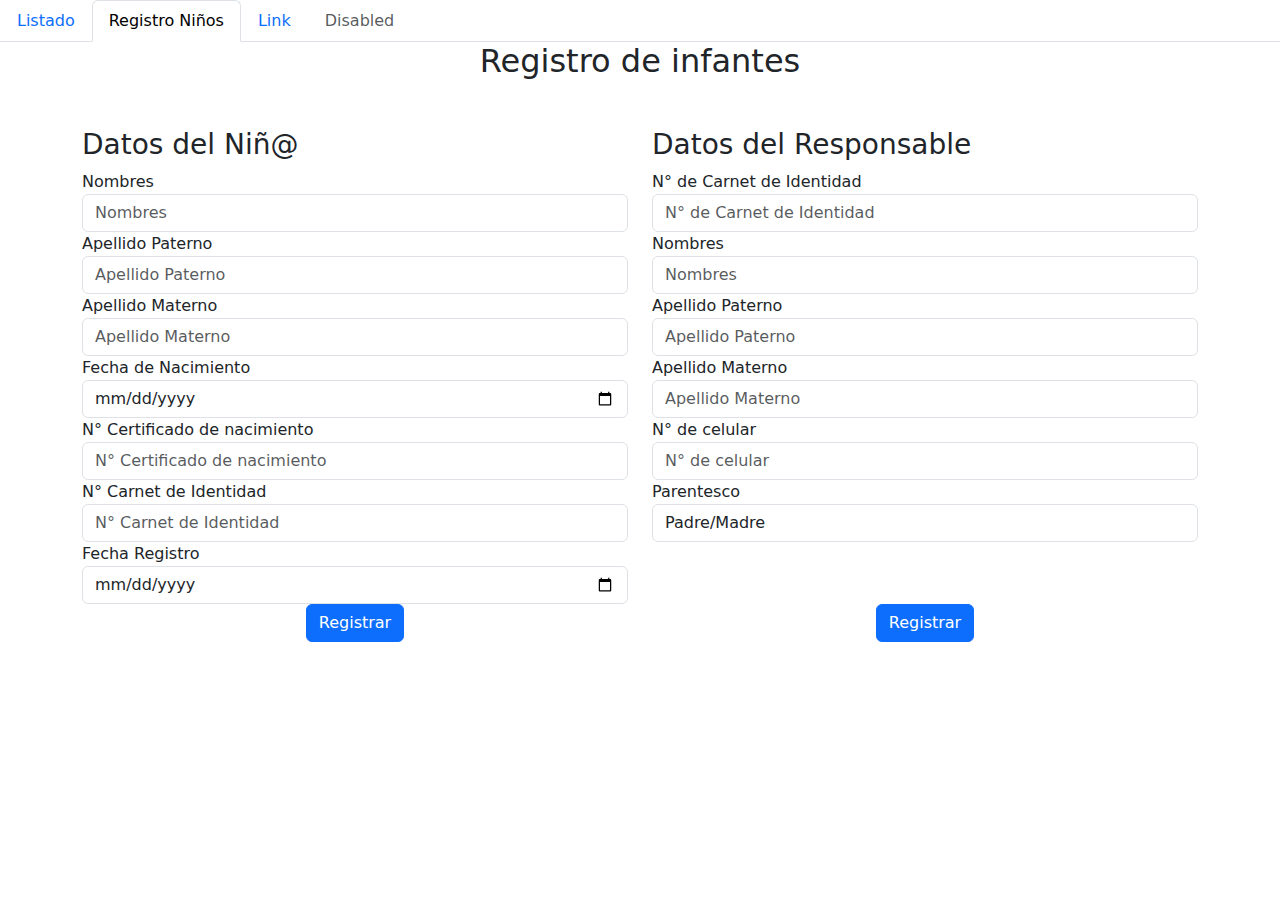
==== registroNiños.html @ 27c2f125 "creacion de proyecto y vistas" ====
<!DOCTYPE html>
<html lang="en">
  <head>
    <meta charset="UTF-8" />
    <meta name="viewport" content="width=device-width, initial-scale=1.0" />
    <title>Document</title>
    <!-- Bootstrap CSS -->
    <link rel="stylesheet" href="css/bootstrap.min.css" />
  </head>
  <body>
    <ul class="nav nav-tabs">
      <li class="nav-item">
        <a class="nav-link" href="index.html">Listado</a>
      </li>
      <li class="nav-item">
        <a class="nav-link active" href="registroNiños.html">Registro Niños</a>
      </li>
      <li class="nav-item">
        <a class="nav-link" href="#">Link</a>
      </li>
      <li class="nav-item">
        <a class="nav-link disabled" aria-disabled="true">Disabled</a>
      </li>
    </ul>
    <div class="container">
      <h2 class="text-center mb-5">Registro de infantes</h2>
      <div class="row">
        <div class="col-md-6">
          <div
            class="form-box d-flex flex-column justify-content-between h-100"
          >
            <h3 class="form-title">Datos del Niñ@</h3>
            <form class="d-flex flex-column justify-content-between h-100">
              <div>
                <div class="form-group">
                  <label for="nombresNino">Nombres</label>
                  <input
                    type="text"
                    class="form-control"
                    id="nombresNino"
                    placeholder="Nombres"
                  />
                </div>
                <div class="form-group">
                  <label for="apellidoPaternoNino">Apellido Paterno</label>
                  <input
                    type="text"
                    class="form-control"
                    id="apellidoPaternoNino"
                    placeholder="Apellido Paterno"
                  />
                </div>
                <div class="form-group">
                  <label for="apellidoMaternoNino">Apellido Materno</label>
                  <input
                    type="text"
                    class="form-control"
                    id="apellidoMaternoNino"
                    placeholder="Apellido Materno"
                  />
                </div>
                <div class="form-group">
                  <label for="fechaNacimientoNino">Fecha de Nacimiento</label>
                  <div class="input-group">
                    <input
                      type="date"
                      class="form-control"
                      id="fechaNacimientoNino"
                    />
                  </div>
                </div>
                <div class="form-group">
                  <label for="certificadoNacimientoNino"
                    >N° Certificado de nacimiento</label
                  >
                  <input
                    type="text"
                    class="form-control"
                    id="certificadoNacimientoNino"
                    placeholder="N° Certificado de nacimiento"
                  />
                </div>
                <div class="form-group">
                  <label for="ciNino">N° Carnet de Identidad</label>
                  <input
                    type="text"
                    class="form-control"
                    id="ciNino"
                    placeholder="N° Carnet de Identidad"
                  />
                </div>
                <div class="form-group">
                  <label for="fechaRegistroNino">Fecha Registro</label>
                  <div class="input-group">
                    <input
                      type="date"
                      class="form-control"
                      id="fechaRegistroNino"
                    />
                  </div>
                </div>
              </div>
              <div class="text-center">
                <button type="submit" class="btn btn-primary">Registrar</button>
              </div>
            </form>
          </div>
        </div>
        <div class="col-md-6">
          <div
            class="form-box d-flex flex-column justify-content-between h-100"
          >
            <h3 class="form-title">Datos del Responsable</h3>
            <form class="d-flex flex-column justify-content-between h-100">
              <div>
                <div class="form-group">
                  <label for="ciResponsable">N° de Carnet de Identidad</label>
                  <input
                    type="text"
                    class="form-control"
                    id="ciResponsable"
                    placeholder="N° de Carnet de Identidad"
                  />
                </div>
                <div class="form-group">
                  <label for="nombresResponsable">Nombres</label>
                  <input
                    type="text"
                    class="form-control"
                    id="nombresResponsable"
                    placeholder="Nombres"
                  />
                </div>
                <div class="form-group">
                  <label for="apellidoPaternoResponsable"
                    >Apellido Paterno</label
                  >
                  <input
                    type="text"
                    class="form-control"
                    id="apellidoPaternoResponsable"
                    placeholder="Apellido Paterno"
                  />
                </div>
                <div class="form-group">
                  <label for="apellidoMaternoResponsable"
                    >Apellido Materno</label
                  >
                  <input
                    type="text"
                    class="form-control"
                    id="apellidoMaternoResponsable"
                    placeholder="Apellido Materno"
                  />
                </div>
                <div class="form-group">
                  <label for="celularResponsable">N° de celular</label>
                  <input
                    type="text"
                    class="form-control"
                    id="celularResponsable"
                    placeholder="N° de celular"
                  />
                </div>
                <div class="form-group">
                  <label for="parentescoResponsable">Parentesco</label>
                  <select class="form-control" id="parentescoResponsable">
                    <option>Padre/Madre</option>
                    <option>Tío/Tía</option>
                    <option>Abuelo/Abuela</option>
                    <option>Otro</option>
                  </select>
                </div>
              </div>
              <div class="text-center">
                <button type="submit" class="btn btn-primary">Registrar</button>
              </div>
            </form>
          </div>
        </div>
      </div>
    </div>

    <!-- Bootstrap JS and dependencies -->
    <script src="js/jquery.min.js"></script>
    <script src="js/popper.min.js"></script>
    <script src="js/bootstrap.min.js"></script>
  </body>
</html>
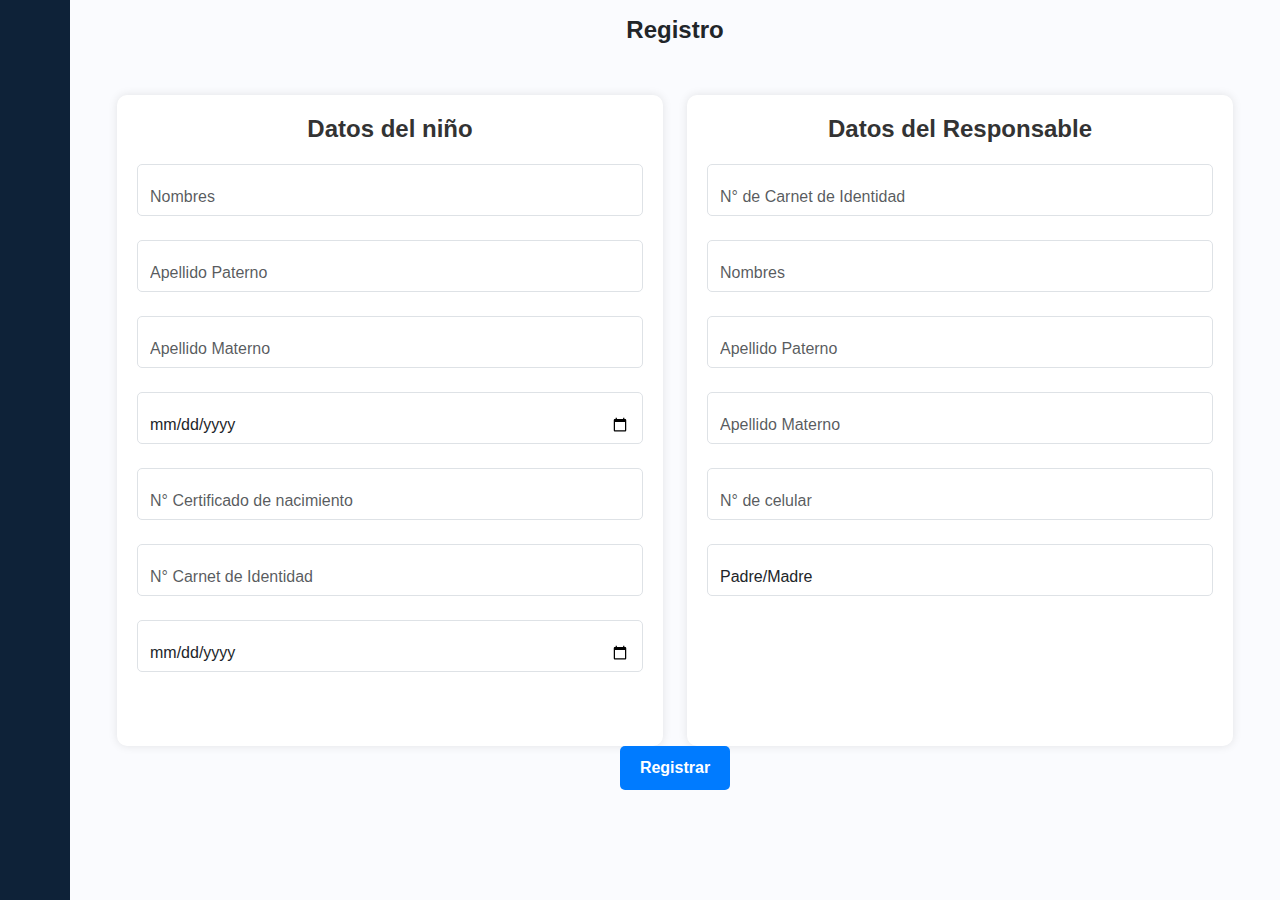
==== commit 188dbafd: "adicion de side bar y aplicacion del mismo" ====
--- a/registroNiños.html
+++ b/registroNiños.html
@@ -1,189 +1,164 @@
 <!DOCTYPE html>
 <html lang="en">
-  <head>
-    <meta charset="UTF-8" />
-    <meta name="viewport" content="width=device-width, initial-scale=1.0" />
-    <title>Document</title>
-    <!-- Bootstrap CSS -->
-    <link rel="stylesheet" href="css/bootstrap.min.css" />
-  </head>
-  <body>
-    <ul class="nav nav-tabs">
-      <li class="nav-item">
-        <a class="nav-link" href="index.html">Listado</a>
-      </li>
-      <li class="nav-item">
-        <a class="nav-link active" href="registroNiños.html">Registro Niños</a>
-      </li>
-      <li class="nav-item">
-        <a class="nav-link" href="#">Link</a>
-      </li>
-      <li class="nav-item">
-        <a class="nav-link disabled" aria-disabled="true">Disabled</a>
-      </li>
-    </ul>
-    <div class="container">
-      <h2 class="text-center mb-5">Registro de infantes</h2>
-      <div class="row">
-        <div class="col-md-6">
-          <div
-            class="form-box d-flex flex-column justify-content-between h-100"
-          >
-            <h3 class="form-title">Datos del Niñ@</h3>
-            <form class="d-flex flex-column justify-content-between h-100">
-              <div>
-                <div class="form-group">
-                  <label for="nombresNino">Nombres</label>
-                  <input
-                    type="text"
-                    class="form-control"
-                    id="nombresNino"
-                    placeholder="Nombres"
-                  />
-                </div>
-                <div class="form-group">
-                  <label for="apellidoPaternoNino">Apellido Paterno</label>
-                  <input
-                    type="text"
-                    class="form-control"
-                    id="apellidoPaternoNino"
-                    placeholder="Apellido Paterno"
-                  />
-                </div>
-                <div class="form-group">
-                  <label for="apellidoMaternoNino">Apellido Materno</label>
-                  <input
-                    type="text"
-                    class="form-control"
-                    id="apellidoMaternoNino"
-                    placeholder="Apellido Materno"
-                  />
-                </div>
-                <div class="form-group">
-                  <label for="fechaNacimientoNino">Fecha de Nacimiento</label>
-                  <div class="input-group">
-                    <input
-                      type="date"
-                      class="form-control"
-                      id="fechaNacimientoNino"
-                    />
-                  </div>
-                </div>
-                <div class="form-group">
-                  <label for="certificadoNacimientoNino"
-                    >N° Certificado de nacimiento</label
-                  >
-                  <input
-                    type="text"
-                    class="form-control"
-                    id="certificadoNacimientoNino"
-                    placeholder="N° Certificado de nacimiento"
-                  />
-                </div>
-                <div class="form-group">
-                  <label for="ciNino">N° Carnet de Identidad</label>
-                  <input
-                    type="text"
-                    class="form-control"
-                    id="ciNino"
-                    placeholder="N° Carnet de Identidad"
-                  />
-                </div>
-                <div class="form-group">
-                  <label for="fechaRegistroNino">Fecha Registro</label>
-                  <div class="input-group">
-                    <input
-                      type="date"
-                      class="form-control"
-                      id="fechaRegistroNino"
-                    />
-                  </div>
-                </div>
-              </div>
-              <div class="text-center">
-                <button type="submit" class="btn btn-primary">Registrar</button>
-              </div>
-            </form>
-          </div>
-        </div>
-        <div class="col-md-6">
-          <div
-            class="form-box d-flex flex-column justify-content-between h-100"
-          >
-            <h3 class="form-title">Datos del Responsable</h3>
-            <form class="d-flex flex-column justify-content-between h-100">
-              <div>
-                <div class="form-group">
-                  <label for="ciResponsable">N° de Carnet de Identidad</label>
-                  <input
-                    type="text"
-                    class="form-control"
-                    id="ciResponsable"
-                    placeholder="N° de Carnet de Identidad"
-                  />
-                </div>
-                <div class="form-group">
-                  <label for="nombresResponsable">Nombres</label>
-                  <input
-                    type="text"
-                    class="form-control"
-                    id="nombresResponsable"
-                    placeholder="Nombres"
-                  />
-                </div>
-                <div class="form-group">
-                  <label for="apellidoPaternoResponsable"
-                    >Apellido Paterno</label
-                  >
-                  <input
-                    type="text"
-                    class="form-control"
-                    id="apellidoPaternoResponsable"
-                    placeholder="Apellido Paterno"
-                  />
-                </div>
-                <div class="form-group">
-                  <label for="apellidoMaternoResponsable"
-                    >Apellido Materno</label
-                  >
-                  <input
-                    type="text"
-                    class="form-control"
-                    id="apellidoMaternoResponsable"
-                    placeholder="Apellido Materno"
-                  />
-                </div>
-                <div class="form-group">
-                  <label for="celularResponsable">N° de celular</label>
-                  <input
-                    type="text"
-                    class="form-control"
-                    id="celularResponsable"
-                    placeholder="N° de celular"
-                  />
-                </div>
-                <div class="form-group">
-                  <label for="parentescoResponsable">Parentesco</label>
-                  <select class="form-control" id="parentescoResponsable">
-                    <option>Padre/Madre</option>
-                    <option>Tío/Tía</option>
-                    <option>Abuelo/Abuela</option>
-                    <option>Otro</option>
-                  </select>
-                </div>
-              </div>
-              <div class="text-center">
-                <button type="submit" class="btn btn-primary">Registrar</button>
-              </div>
-            </form>
-          </div>
+
+<head>
+  <meta charset="UTF-8" />
+  <meta name="viewport" content="width=device-width, initial-scale=1.0" />
+  <title>Document</title>
+  <!-- Bootstrap CSS -->
+  <link rel="stylesheet" href="css/bootstrap.min.css" />
+  <link href="https://cdn.lineicons.com/4.0/lineicons.css" rel="stylesheet">
+  <link rel="stylesheet" href="css/bootstrap.min.css">
+  <link rel="stylesheet" href="styles.css">
+</head>
+
+<body>
+
+  <!-- Sidebar -->
+  <div class="wrapper">
+    <aside id="sidebar">
+      <div class="d-flex">
+        <button class="toggle-btn" type="button">
+          <i class="lni lni-grid-alt"></i>
+        </button>
+        <div class="sidebar-logo">
+          <a href="#">CARTI-</a>
         </div>
       </div>
+      <li class="sidebar-item">
+        <a href="#" class="sidebar-link collapsed has-dropdown" data-bs-toggle="collapse" data-bs-target="#auth"
+          aria-expanded="false" aria-controls="auth">
+          <i class="lni lni-protection"></i>
+          <span>Infantes</span>
+        </a>
+        <ul id="auth" class="sidebar-dropdown list-unstyled collapse" data-bs-parent="#sidebar">
+          <li class="sidebar-item">
+            <a href="index.html" class="sidebar-link">Listado</a>
+          </li>
+          <li class="sidebar-item">
+            <a href="registroNiños.html" class="sidebar-link">Registro</a>
+          </li>
+        </ul>
+      </li>
+      <ul class="sidebar-nav">
+        <li class="sidebar-item">
+          <a href="#" class="sidebar-link">
+            <i class="lni lni-user"></i>
+            <span>Profile</span>
+          </a>
+        </li>
+        <li class="sidebar-item">
+          <a href="#" class="sidebar-link">
+            <i class="lni lni-agenda"></i>
+            <span>Task</span>
+          </a>
+        </li>
+
+
+      </ul>
+      <div class="sidebar-footer">
+        <a href="#" class="sidebar-link">
+          <i class="lni lni-exit"></i>
+          <span>Logout</span>
+        </a>
+      </div>
+    </aside>
+    <div class="main p-3">
+      <div class="text-center">
+        <h1>
+          Registro
+        </h1>
+        <!-- formulario -->
+        <div class="container">
+          <div class="row">
+            <div class="col-md-6">
+              <div class="form-box d-flex flex-column justify-content-between h-100">
+                <h3 class="form-title">Datos del niño</h3>
+                <form class="d-flex flex-column justify-content-between h-100">
+                  <div>
+                    <div class="form-group">
+                      <input type="text" class="form-control" id="nombresNino" placeholder="Nombres" />
+                    </div>
+                    <div class="form-group">
+                      <input type="text" class="form-control" id="apellidoPaternoNino" placeholder="Apellido Paterno" />
+                    </div>
+                    <div class="form-group">
+                      <input type="text" class="form-control" id="apellidoMaternoNino" placeholder="Apellido Materno" />
+                    </div>
+                    <div class="form-group">
+                      <div class="input-group">
+                        <input type="date" class="form-control" id="fechaNacimientoNino" />
+                      </div>
+                    </div>
+                    <div class="form-group">
+                      <input type="text" class="form-control" id="certificadoNacimientoNino"
+                        placeholder="N° Certificado de nacimiento" />
+                    </div>
+                    <div class="form-group">
+                      <input type="text" class="form-control" id="ciNino" placeholder="N° Carnet de Identidad" />
+                    </div>
+                    <div class="form-group">
+                      <div class="input-group">
+                        <input type="date" class="form-control" id="fechaRegistroNino" />
+                      </div>
+                    </div>
+                  </div>
+                </form>
+              </div>
+            </div>
+            <div class="col-md-6">
+              <div class="form-box d-flex flex-column justify-content-between h-100">
+                <h3 class="form-title">Datos del Responsable</h3>
+                <form class="d-flex flex-column justify-content-between h-100">
+                  <div>
+                    <div class="form-group">
+                      <input type="text" class="form-control" id="ciResponsable"
+                        placeholder="N° de Carnet de Identidad" />
+                    </div>
+                    <div class="form-group">
+                      <input type="text" class="form-control" id="nombresResponsable" placeholder="Nombres" />
+                    </div>
+                    <div class="form-group">
+                      <input type="text" class="form-control" id="apellidoPaternoResponsable"
+                        placeholder="Apellido Paterno" />
+                    </div>
+                    <div class="form-group">
+                      <input type="text" class="form-control" id="apellidoMaternoResponsable"
+                        placeholder="Apellido Materno" />
+                    </div>
+                    <div class="form-group">
+                      <input type="text" class="form-control" id="celularResponsable" placeholder="N° de celular" />
+                    </div>
+                    <div class="form-group">
+                      <select class="form-control" id="parentescoResponsable">
+                        <option>Padre/Madre</option>
+                        <option>Tío/Tía</option>
+                        <option>Abuelo/Abuela</option>
+                        <option>Otro</option>
+                      </select>
+                    </div>
+                  </div>
+                </form>
+              </div>
+            </div>
+          </div>
+          <button type="submit" class="btn btn-primary">Registrar</button>
+        </div>
+
+        <!-- formulario -->
+      </div>
     </div>
+  </div>
+  <!-- Fin code sidebar -->
 
-    <!-- Bootstrap JS and dependencies -->
-    <script src="js/jquery.min.js"></script>
-    <script src="js/popper.min.js"></script>
-    <script src="js/bootstrap.min.js"></script>
-  </body>
-</html>
+
+
+  <!-- Bootstrap JS and dependencies -->
+  <script src="js/script.js"></script>
+  <script src="js/jquery.min.js"></script>
+  <script src="js/popper.min.js"></script>
+  <script src="js/bootstrap.min.js"></script>
+  <script src="js/bootstrap.bundle.min.js"></script>
+</body>
+
+</html>--- a/styles.css
+++ b/styles.css
@@ -0,0 +1,224 @@
+body {
+    background-color: #f8f9fa;
+    font-family: Arial, sans-serif;
+}
+
+.container {
+    margin-top: 50px;
+}
+
+.form-box {
+    background-color: #ffffff;
+    padding: 20px;
+    border-radius: 10px;
+    box-shadow: 0 0 10px rgba(0, 0, 0, 0.1);
+    margin-bottom: 30px;
+}
+
+.form-title {
+    font-size: 24px;
+    font-weight: bold;
+    text-align: center;
+    margin-bottom: 20px;
+    color: #333333;
+}
+
+.form-group label {
+    font-weight: bold;
+    color: #555555;
+}
+
+.form-group input,
+.form-group select {
+    border-radius: 5px;
+}
+
+.form-group .form-control:focus {
+    box-shadow: none;
+    border-color: #007bff;
+}
+
+.form-group .input-group-text {
+    background-color: #007bff;
+    color: #ffffff;
+    border: none;
+    border-radius: 0 5px 5px 0;
+}
+
+.btn-primary {
+    background-color: #007bff;
+    border: none;
+    border-radius: 5px;
+    padding: 10px 20px;
+    font-size: 16px;
+    font-weight: bold;
+}
+
+/* estilos para el SideBar */
+
+@import url('https://fonts.googleapis.com/css2?family=Poppins:wght@400;600&display=swap');
+
+::after,
+::before {
+    box-sizing: border-box;
+    margin: 0;
+    padding: 0;
+}
+
+a {
+    text-decoration: none;
+}
+
+li {
+    list-style: none;
+}
+
+h1 {
+    font-weight: 600;
+    font-size: 1.5rem;
+}
+
+body {
+    font-family: 'Poppins', sans-serif;
+}
+
+.wrapper {
+    display: flex;
+}
+
+.main {
+    min-height: 100vh;
+    width: 100%;
+    overflow: hidden;
+    transition: all 0.35s ease-in-out;
+    background-color: #fafbfe;
+}
+
+#sidebar {
+    width: 70px;
+    min-width: 70px;
+    z-index: 1000;
+    transition: all .25s ease-in-out;
+    background-color: #0e2238;
+    display: flex;
+    flex-direction: column;
+}
+
+#sidebar.expand {
+    width: 260px;
+    min-width: 260px;
+}
+
+.toggle-btn {
+    background-color: transparent;
+    cursor: pointer;
+    border: 0;
+    padding: 1rem 1.5rem;
+}
+
+.toggle-btn i {
+    font-size: 1.5rem;
+    color: #FFF;
+}
+
+.sidebar-logo {
+    margin: auto 0;
+}
+
+.sidebar-logo a {
+    color: #FFF;
+    font-size: 1.15rem;
+    font-weight: 600;
+}
+
+#sidebar:not(.expand) .sidebar-logo,
+#sidebar:not(.expand) a.sidebar-link span {
+    display: none;
+}
+
+.sidebar-nav {
+    padding: 2rem 0;
+    flex: 1 1 auto;
+}
+
+a.sidebar-link {
+    padding: .625rem 1.625rem;
+    color: #FFF;
+    display: block;
+    font-size: 0.9rem;
+    white-space: nowrap;
+    border-left: 3px solid transparent;
+}
+
+.sidebar-link i {
+    font-size: 1.1rem;
+    margin-right: .75rem;
+}
+
+a.sidebar-link:hover {
+    background-color: rgba(255, 255, 255, .075);
+    border-left: 3px solid #3b7ddd;
+}
+
+.sidebar-item {
+    position: relative;
+}
+
+#sidebar:not(.expand) .sidebar-item .sidebar-dropdown {
+    position: absolute;
+    top: 0;
+    left: 70px;
+    background-color: #0e2238;
+    padding: 0;
+    min-width: 15rem;
+    display: none;
+}
+
+#sidebar:not(.expand) .sidebar-item:hover .has-dropdown+.sidebar-dropdown {
+    display: block;
+    max-height: 15em;
+    width: 100%;
+    opacity: 1;
+}
+
+#sidebar.expand .sidebar-link[data-bs-toggle="collapse"]::after {
+    border: solid;
+    border-width: 0 .075rem .075rem 0;
+    content: "";
+    display: inline-block;
+    padding: 2px;
+    position: absolute;
+    right: 1.5rem;
+    top: 1.4rem;
+    transform: rotate(-135deg);
+    transition: all .2s ease-out;
+}
+
+#sidebar.expand .sidebar-link[data-bs-toggle="collapse"].collapsed::after {
+    transform: rotate(45deg);
+    transition: all .2s ease-out;
+}
+
+
+/* estilos labels */
+.form-group {
+    position: relative;
+    margin-bottom: 1.5rem;
+  }
+  
+  .form-group label {
+    font-size: 0.8rem; /* Hace que el texto del label sea más pequeño */
+    position: absolute;
+    top: -10px;
+    right: 10px;
+    background-color: white;
+    padding: 0 5px;
+    z-index: 1;
+  }
+  
+  .form-control {
+    position: relative;
+    z-index: 2;
+    padding-top: 20px; /* Espacio extra para que no se superpongan */
+  }
+  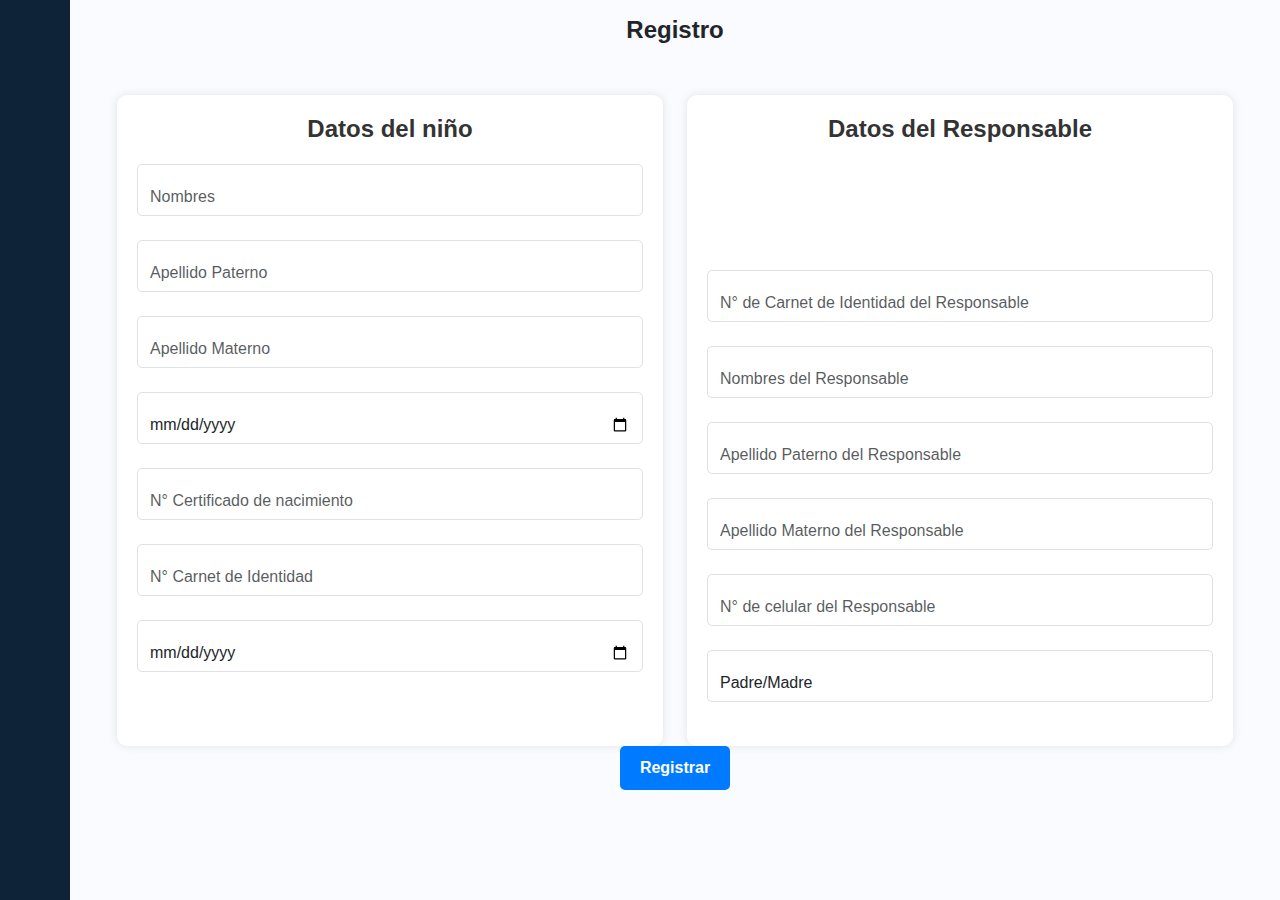
==== commit 539bba98: "registro de niños terminado" ====
--- a/registroNiños.html
+++ b/registroNiños.html
@@ -4,7 +4,7 @@
 <head>
   <meta charset="UTF-8" />
   <meta name="viewport" content="width=device-width, initial-scale=1.0" />
-  <title>Document</title>
+  <title>Registro de Niños</title>
   <!-- Bootstrap CSS -->
   <link rel="stylesheet" href="css/bootstrap.min.css" />
   <link href="https://cdn.lineicons.com/4.0/lineicons.css" rel="stylesheet">
@@ -53,8 +53,6 @@
             <span>Task</span>
           </a>
         </li>
-
-
       </ul>
       <div class="sidebar-footer">
         <a href="#" class="sidebar-link">
@@ -65,93 +63,95 @@
     </aside>
     <div class="main p-3">
       <div class="text-center">
-        <h1>
-          Registro
-        </h1>
+        <h1>Registro</h1>
         <!-- formulario -->
         <div class="container">
           <div class="row">
             <div class="col-md-6">
               <div class="form-box d-flex flex-column justify-content-between h-100">
                 <h3 class="form-title">Datos del niño</h3>
-                <form class="d-flex flex-column justify-content-between h-100">
+                <form action="php/registrar_nino.php" method="POST"
+                  class="d-flex flex-column justify-content-between h-100">
                   <div>
                     <div class="form-group">
-                      <input type="text" class="form-control" id="nombresNino" placeholder="Nombres" />
+                      <input type="text" class="form-control" id="nombresNino" name="nombresNino" placeholder="Nombres"
+                        required />
                     </div>
                     <div class="form-group">
-                      <input type="text" class="form-control" id="apellidoPaternoNino" placeholder="Apellido Paterno" />
+                      <input type="text" class="form-control" id="apellidoPaternoNino" name="apellidoPaternoNino"
+                        placeholder="Apellido Paterno" required />
                     </div>
                     <div class="form-group">
-                      <input type="text" class="form-control" id="apellidoMaternoNino" placeholder="Apellido Materno" />
+                      <input type="text" class="form-control" id="apellidoMaternoNino" name="apellidoMaternoNino"
+                        placeholder="Apellido Materno" required />
                     </div>
                     <div class="form-group">
                       <div class="input-group">
-                        <input type="date" class="form-control" id="fechaNacimientoNino" />
+                        <input type="date" class="form-control" id="fechaNacimientoNino" name="fechaNacimientoNino"
+                          required />
                       </div>
                     </div>
                     <div class="form-group">
                       <input type="text" class="form-control" id="certificadoNacimientoNino"
-                        placeholder="N° Certificado de nacimiento" />
+                        name="certificadoNacimientoNino" placeholder="N° Certificado de nacimiento" required />
                     </div>
                     <div class="form-group">
-                      <input type="text" class="form-control" id="ciNino" placeholder="N° Carnet de Identidad" />
+                      <input type="text" class="form-control" id="ciNino" name="ciNino"
+                        placeholder="N° Carnet de Identidad" required />
                     </div>
                     <div class="form-group">
                       <div class="input-group">
-                        <input type="date" class="form-control" id="fechaRegistroNino" />
+                        <input type="date" class="form-control" id="fechaRegistroNino" name="fechaRegistroNino"
+                          required />
                       </div>
                     </div>
                   </div>
-                </form>
               </div>
             </div>
             <div class="col-md-6">
               <div class="form-box d-flex flex-column justify-content-between h-100">
                 <h3 class="form-title">Datos del Responsable</h3>
-                <form class="d-flex flex-column justify-content-between h-100">
-                  <div>
-                    <div class="form-group">
-                      <input type="text" class="form-control" id="ciResponsable"
-                        placeholder="N° de Carnet de Identidad" />
-                    </div>
-                    <div class="form-group">
-                      <input type="text" class="form-control" id="nombresResponsable" placeholder="Nombres" />
-                    </div>
-                    <div class="form-group">
-                      <input type="text" class="form-control" id="apellidoPaternoResponsable"
-                        placeholder="Apellido Paterno" />
-                    </div>
-                    <div class="form-group">
-                      <input type="text" class="form-control" id="apellidoMaternoResponsable"
-                        placeholder="Apellido Materno" />
-                    </div>
-                    <div class="form-group">
-                      <input type="text" class="form-control" id="celularResponsable" placeholder="N° de celular" />
-                    </div>
-                    <div class="form-group">
-                      <select class="form-control" id="parentescoResponsable">
-                        <option>Padre/Madre</option>
-                        <option>Tío/Tía</option>
-                        <option>Abuelo/Abuela</option>
-                        <option>Otro</option>
-                      </select>
-                    </div>
+                <div>
+                  <div class="form-group">
+                    <input type="text" class="form-control" id="ciResponsable" name="ciResponsable"
+                      placeholder="N° de Carnet de Identidad del Responsable" required />
                   </div>
-                </form>
+                  <div class="form-group">
+                    <input type="text" class="form-control" id="nombresResponsable" name="nombresResponsable"
+                      placeholder="Nombres del Responsable" required />
+                  </div>
+                  <div class="form-group">
+                    <input type="text" class="form-control" id="apellidoPaternoResponsable"
+                      name="apellidoPaternoResponsable" placeholder="Apellido Paterno del Responsable" required />
+                  </div>
+                  <div class="form-group">
+                    <input type="text" class="form-control" id="apellidoMaternoResponsable"
+                      name="apellidoMaternoResponsable" placeholder="Apellido Materno del Responsable" required />
+                  </div>
+                  <div class="form-group">
+                    <input type="text" class="form-control" id="celularResponsable" name="celularResponsable"
+                      placeholder="N° de celular del Responsable" required />
+                  </div>
+                  <div class="form-group">
+                    <select class="form-control" id="parentescoResponsable" name="parentescoResponsable" required>
+                      <option value="Padre/Madre">Padre/Madre</option>
+                      <option value="Tío/Tía">Tío/Tía</option>
+                      <option value="Abuelo/Abuela">Abuelo/Abuela</option>
+                      <option value="Otro">Otro</option>
+                    </select>
+                  </div>
+                </div>
               </div>
             </div>
           </div>
           <button type="submit" class="btn btn-primary">Registrar</button>
+          </form> <!-- Cierre del formulario -->
         </div>
-
         <!-- formulario -->
       </div>
     </div>
   </div>
   <!-- Fin code sidebar -->
-
-
 
   <!-- Bootstrap JS and dependencies -->
   <script src="js/script.js"></script>
